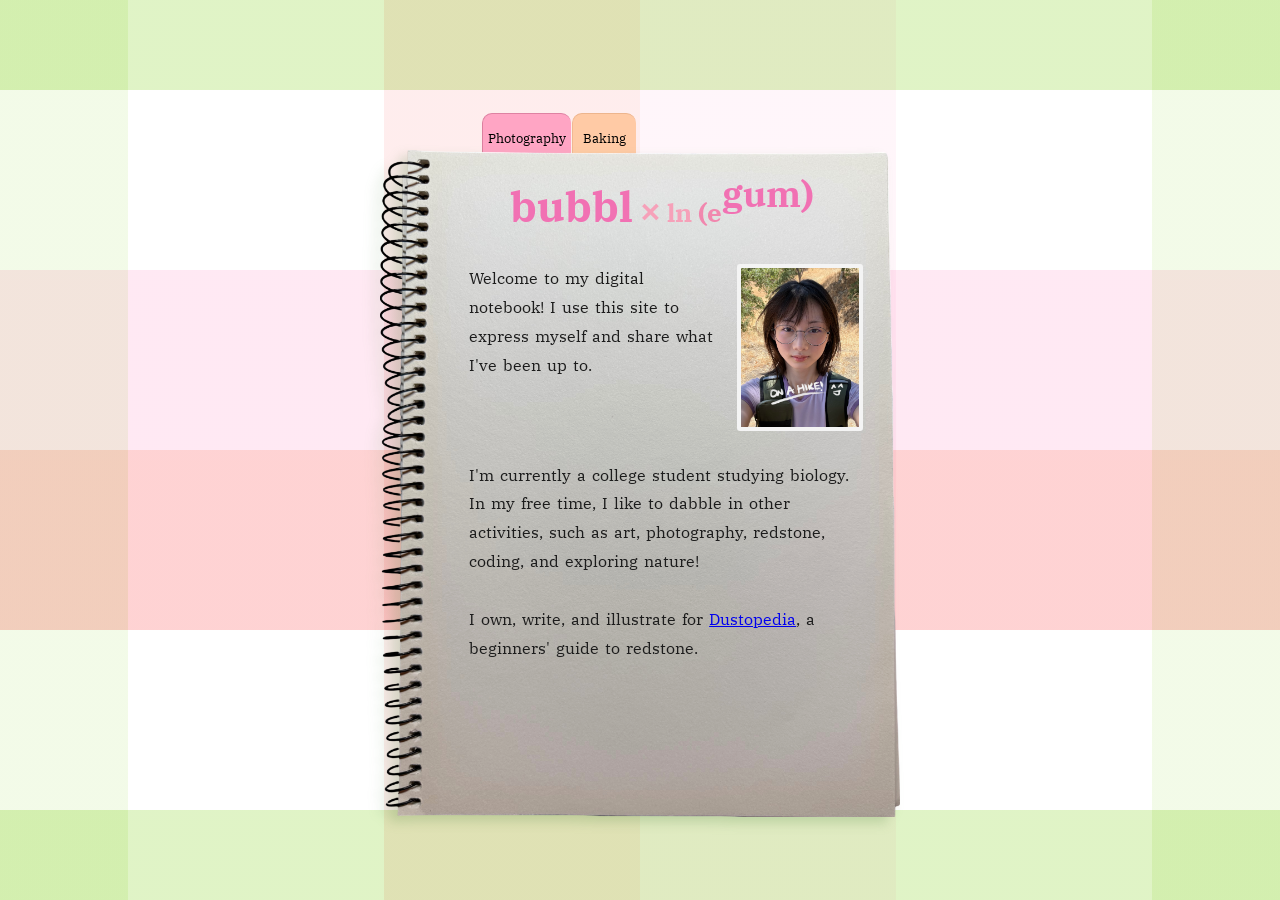
==== index.html @ 09e417a1 "Update index.html" ====
<!DOCTYPE html>
<head>
  <meta name="viewport" content="width=device-width, initial-scale=1.0">
  <link href="sitehomepage.css" rel="stylesheet">
</head>


<body>
<div class="background">
  <div class="notepadtextcontainer">
    <div class="notepadtext">
      <h1>
        bubbl<span class="ln" > &#10005; ln</span><span class="e"> &#40;e</span><sup>gum&#41;</sup>
      </h1>
      <p class="about">
        Welcome to my digital notebook! I use this site to express myself and share what I've been up to.
      </p>
      <p class="about1">
        I'm currently a college student studying biology. In my free time, I like to dabble in other activities, such as art, photography, redstone, coding, and exploring nature!
        <br><br>
        I own, write, and illustrate for <a class="dustopedia" href="https://dustopedia.com">Dustopedia</a>, a beginners' guide to redstone.
      </p>
      <img src="/images/hikingselfieannotated.png" class="myphoto">
    </div>
  </div>
  <div class="notepad">
    <img src="/images/notebookimg.PNG" class="img">
  </div>
  <a href="photography.html">
    <button class="tab1">
      Photography
    </button>
  </a>
  <a href="baking.html">
    <button class="tab2">
      Baking
    </button>
  </a>
</div>
</body>

</html>
---- sitehomepage.css ----
@import url('https://fonts.googleapis.com/css2?family=Nerko+One&display=swap');
@import url('https://fonts.googleapis.com/css2?family=IBM+Plex+Serif:ital,wght@0,100;0,200;0,300;0,400;0,500;0,600;0,700;1,100;1,200;1,300;1,400;1,500;1,600;1,700&display=swap');

* {
  margin:0;
  padding:0;
  font-family: "IBM Plex Serif";
}

.background {
  background-image: linear-gradient(0deg,
      rgba(203, 236, 160, 0.6) 0% 10%, rgba(255, 255, 255, 0.6) 10% 30%, rgba(254, 181, 182, 0.6) 30% 50%, rgba(255, 218, 235, 0.6) 50% 70%, rgba(255, 255, 255, 0.6) 70% 90%, rgba(203, 236, 160, 0.6) 90% 100%),
      linear-gradient(90deg,
        rgba(203, 236, 160, 0.6) 0% 10%, rgba(255, 255, 255, 0.6) 10% 30%, rgba(254, 181, 182, 0.6) 30% 50%, rgba(255, 218, 235, 0.6) 50% 70%, rgba(255, 255, 255, 0.6) 70% 90%, rgba(203, 236, 160, 0.6) 90% 100%
        );
  background-size: 100px 100px,100px 100px,100px 100px,100px 100px,100px 10px;
  background-size:cover;
  background-position:center;
  background-attachment:fixed;
  position:relative;
  height: 100vh;
  overflow:scroll;
}

@media (min-width:320px){
  .myphoto {
    grid-column: col-start 8 / span 4;
  }
  .about {
    grid-column: col-start 3 / span 5;
  }
}

@media (min-width:480px) {
  .myphoto {
    grid-column: col-start 9 / span 3;
  }
  .about {
    grid-column: col-start 3 / span 6;
  }
}
@media (min-width:600px) {
  .myphoto {
    grid-column: col-start 9 / span 3;
  }
}
@media (min-width:801px) {
  .myphoto {
    grid-column: col-start 9 / span 3;
  }
  
}

.notepad {
  position:absolute;
  top:0;
  left:50%;
  transform:translateX(-50%);
  filter: drop-shadow(-8px 6px 6px rgba(75, 129, 59, 0.233));
}

.notepadtextcontainer {
  position:absolute;
  top:0;
  left:50%;
  transform:translateX(-50%);
  z-index:10;
}

.notepadtextcontainer {
  margin-top:150px;
  width:90%;
  max-width: 520px;
}

.notepad {
  padding-top:0;
  margin-top:150px;
  width:90%;
  max-width:520px;
  z-index:5;
}

.notepadtext {
  padding-top:20px;
  display: grid;
  width: 100%;
  grid-template-columns: repeat(12, [col-start] 1fr);
  column-gap: 15px;
  row-gap: 30px;
}

h1 {
  grid-column: col-start 3 / span 9;
  text-align: center;
  font-family:"IBM Plex Serif";
  color: rgb(241, 113, 179);
  font-size: calc(30px + 1vw);
}

.ln {
  opacity:0.;
  font-size:60%;
  color:rgb(246, 161, 185);
}

.e {
  opacity: 0.7;
  font-size: 60%;
  color: rgb(249, 97, 153)
}

.about {
  grid-row: 2;
}

.myphoto {

  width:100%;
  border: 4px rgb(244, 244, 244) solid;
  border-radius:3px;
}

.about1 {
  grid-column: col-start 3 / span 9;
  grid-row: 3;
}

p {
  font-family:"IBM Plex Serif";
  color:rgb(28, 28, 28);
  word-spacing: 2px;
  font-size: calc(12px + 0.3vw);
  line-height: calc(25px + 0.3vw);
  
}

.img {
  width: 100%;
}

.tab1 {
  z-index:1;
  position:absolute;
  top: 113px;
  left: calc(40vw - 30px);
  padding-top:15px;
  padding-bottom:15px;
  padding-left: 5px;
  padding-right: 5px;
  border-radius: 10px 10px 0 0;
  border-style:none;
  color:rgb(0, 0, 0);
  background-color: rgb(255, 165, 196);
  border-top: rgb(222, 130, 162) 1px solid;
  border-left:rgb(219, 128, 159) 1px solid;
}

.tab1:hover {
  background-color: rgb(255, 152, 188);
  cursor:pointer;
}

.tab1:active {
  background-color: rgb(255, 138, 179);
}

.tab2 {
  z-index:1;
  position:absolute;
  top: 113px;
  left: calc(40vw + 60px);
  padding-top:15px;
  padding-bottom:15px;
  padding-left: 10px;
  padding-right: 10px;
  border-radius: 10px 10px 0 0;
  border-style:none;
  color:rgb(0, 0, 0);
  background-color: rgb(255, 202, 165);
  border-top: rgb(237, 181, 141) 1px solid;
  border-left:rgb(240, 185, 145) 1px solid;
}

.tab2:hover {
  background-color: rgb(255, 191, 145);
  cursor:pointer;
}

.tab2:active {
  background-color: rgb(255, 171, 111);
}
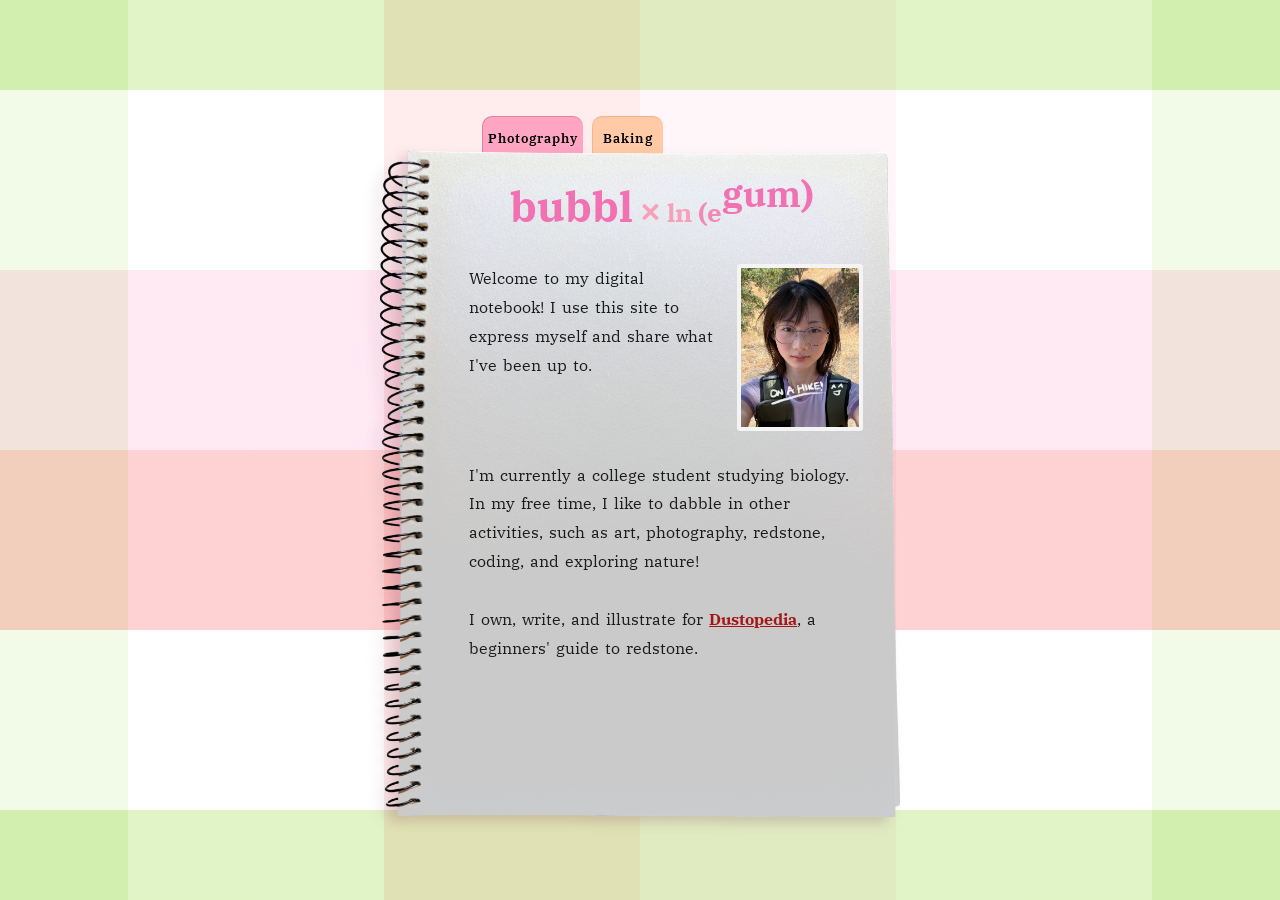
==== commit 37ead5e6: "Update index.html" ====
--- a/index.html
+++ b/index.html
@@ -24,7 +24,7 @@
     </div>
   </div>
   <div class="notepad">
-    <img src="/images/notebookimg.PNG" class="img">
+    <img src="/images/notebookimg2.png" class="img">
   </div>
   <a href="photography.html">
     <button class="tab1">
--- a/sitehomepage.css
+++ b/sitehomepage.css
@@ -29,6 +29,10 @@
   .about {
     grid-column: col-start 3 / span 5;
   }
+  p {
+    font-size: 12px;
+    line-height:20px;
+  }
 }
 
 @media (min-width:480px) {
@@ -37,6 +41,10 @@
   }
   .about {
     grid-column: col-start 3 / span 6;
+  }
+  p {
+    font-size: calc(12px + 0.3vw);
+    line-height: calc(25px + 0.3vw);
   }
 }
 @media (min-width:600px) {
@@ -56,7 +64,7 @@
   top:0;
   left:50%;
   transform:translateX(-50%);
-  filter: drop-shadow(-8px 6px 6px rgba(75, 129, 59, 0.233));
+  filter: drop-shadow(-8px 6px 6px rgba(129, 59, 87, 0.233));
 }
 
 .notepadtextcontainer {
@@ -130,8 +138,7 @@
   font-family:"IBM Plex Serif";
   color:rgb(28, 28, 28);
   word-spacing: 2px;
-  font-size: calc(12px + 0.3vw);
-  line-height: calc(25px + 0.3vw);
+
   
 }
 
@@ -142,9 +149,9 @@
 .tab1 {
   z-index:1;
   position:absolute;
-  top: 113px;
+  top: 116px;
   left: calc(40vw - 30px);
-  padding-top:15px;
+  padding-top:12px;
   padding-bottom:15px;
   padding-left: 5px;
   padding-right: 5px;
@@ -168,9 +175,9 @@
 .tab2 {
   z-index:1;
   position:absolute;
-  top: 113px;
-  left: calc(40vw + 60px);
-  padding-top:15px;
+  top: 116px;
+  left: calc(40vw + 80px);
+  padding-top:12px;
   padding-bottom:15px;
   padding-left: 10px;
   padding-right: 10px;
@@ -190,3 +197,13 @@
 .tab2:active {
   background-color: rgb(255, 171, 111);
 }
+
+.dustopedia {
+  color: rgb(164, 23, 23);
+  font-weight:700;
+}
+
+button {
+  font-weight:600;
+  letter-spacing:1px;
+}
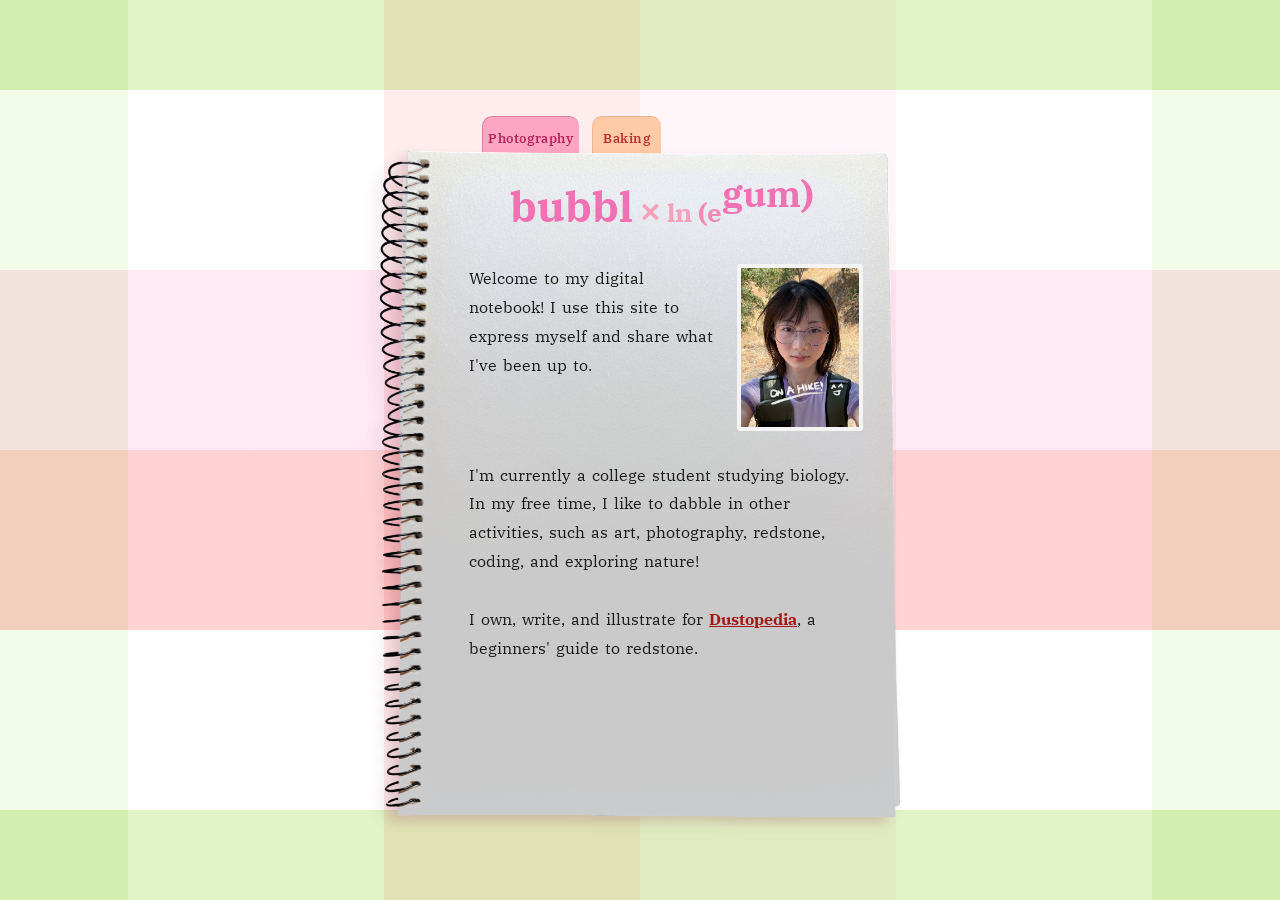
==== commit 2e4cb2b0: "Update index.html" ====
--- a/index.html
+++ b/index.html
@@ -2,6 +2,7 @@
 <head>
   <meta name="viewport" content="width=device-width, initial-scale=1.0">
   <link href="sitehomepage.css" rel="stylesheet">
+  <title>bubblgum</title>
 </head>
 
 
--- a/sitehomepage.css
+++ b/sitehomepage.css
@@ -30,26 +30,42 @@
     grid-column: col-start 3 / span 5;
   }
   p {
+    font-size: 11px;
+    line-height:18px;
+  }
+  .about {
+    font-size:12px;
+    line-height:20px;
+  }
+}
+
+@media (min-width:480px) {
+  .myphoto {
+    grid-column: col-start 9 / span 3;
+  }
+  .about {
+    grid-column: col-start 3 / span 6;
+  }
+  p {
     font-size: 12px;
     line-height:20px;
   }
-}
-
-@media (min-width:480px) {
+  .about {
+    font-size:12px;
+    line-height:20px;
+  }
+}
+@media (min-width:600px) {
   .myphoto {
     grid-column: col-start 9 / span 3;
-  }
-  .about {
-    grid-column: col-start 3 / span 6;
   }
   p {
     font-size: calc(12px + 0.3vw);
     line-height: calc(25px + 0.3vw);
   }
-}
-@media (min-width:600px) {
-  .myphoto {
-    grid-column: col-start 9 / span 3;
+  .about {
+    font-size: calc(12px + 0.3vw);
+    line-height: calc(25px + 0.3vw);
   }
 }
 @media (min-width:801px) {
@@ -157,7 +173,7 @@
   padding-right: 5px;
   border-radius: 10px 10px 0 0;
   border-style:none;
-  color:rgb(0, 0, 0);
+  color:rgb(186, 37, 89);
   background-color: rgb(255, 165, 196);
   border-top: rgb(222, 130, 162) 1px solid;
   border-left:rgb(219, 128, 159) 1px solid;
@@ -183,7 +199,7 @@
   padding-right: 10px;
   border-radius: 10px 10px 0 0;
   border-style:none;
-  color:rgb(0, 0, 0);
+  color:rgb(192, 51, 51);
   background-color: rgb(255, 202, 165);
   border-top: rgb(237, 181, 141) 1px solid;
   border-left:rgb(240, 185, 145) 1px solid;
@@ -205,5 +221,9 @@
 
 button {
   font-weight:600;
-  letter-spacing:1px;
-}
+  letter-spacing:0.6px;
+}
+
+button p {
+  font-size: 11px;
+}
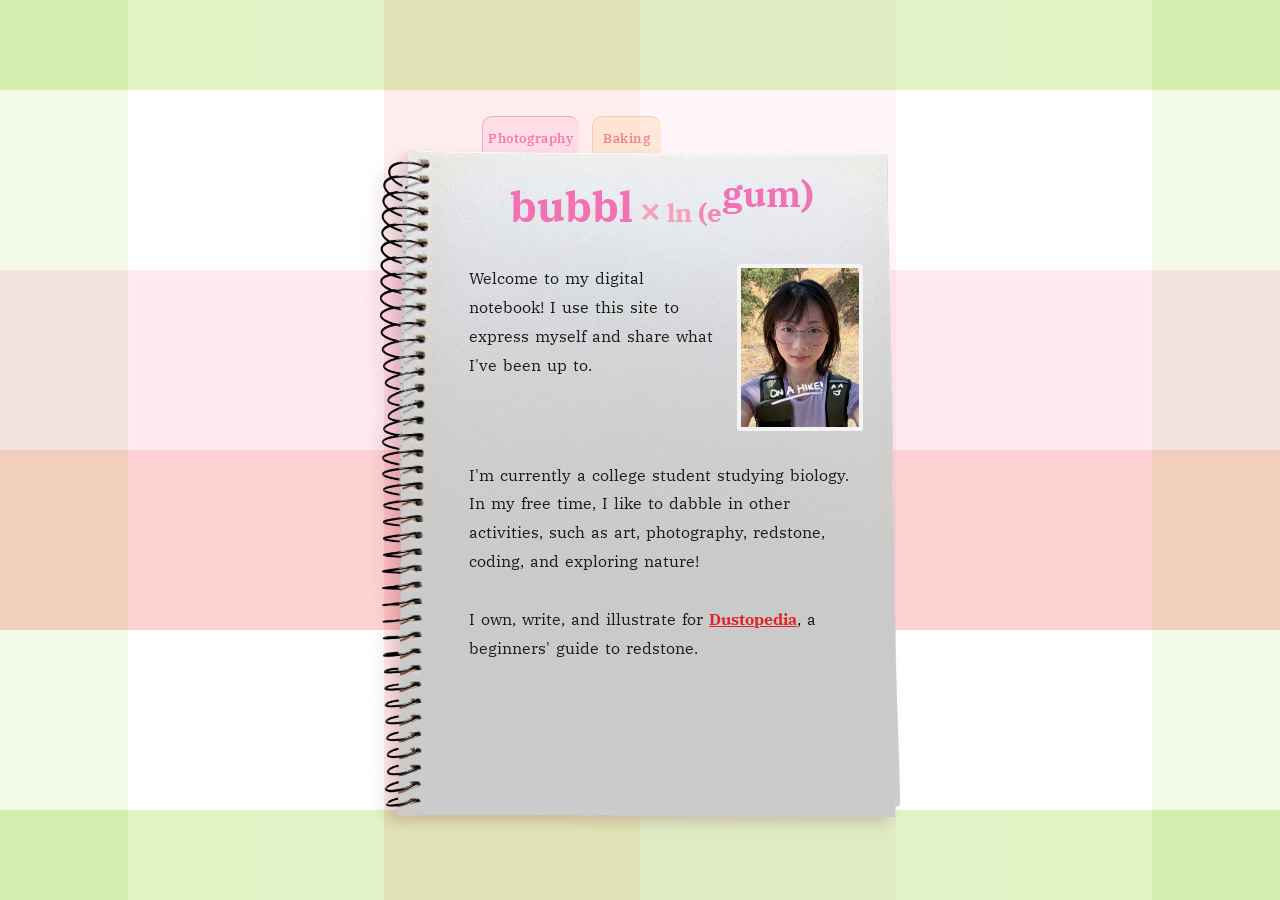
==== commit 421767e5: "Update index.html" ====
--- a/index.html
+++ b/index.html
@@ -19,7 +19,7 @@
       <p class="about1">
         I'm currently a college student studying biology. In my free time, I like to dabble in other activities, such as art, photography, redstone, coding, and exploring nature!
         <br><br>
-        I own, write, and illustrate for <a class="dustopedia" href="https://dustopedia.com">Dustopedia</a>, a beginners' guide to redstone.
+        I own, write, and illustrate for <a class="dustopedia" href="https://dustopedia.com" target="_blank">Dustopedia</a>, a beginners' guide to redstone.
       </p>
       <img src="/images/hikingselfieannotated.png" class="myphoto">
     </div>
--- a/sitehomepage.css
+++ b/sitehomepage.css
@@ -173,19 +173,20 @@
   padding-right: 5px;
   border-radius: 10px 10px 0 0;
   border-style:none;
-  color:rgb(186, 37, 89);
-  background-color: rgb(255, 165, 196);
+  color:rgb(239, 49, 115);
+  background-color: rgb(255, 212, 227);
   border-top: rgb(222, 130, 162) 1px solid;
   border-left:rgb(219, 128, 159) 1px solid;
+  opacity: 0.6;
 }
 
 .tab1:hover {
-  background-color: rgb(255, 152, 188);
+  background-color: rgb(255, 207, 223);
   cursor:pointer;
 }
 
 .tab1:active {
-  background-color: rgb(255, 138, 179);
+  background-color: rgb(255, 190, 213);
 }
 
 .tab2 {
@@ -199,23 +200,24 @@
   padding-right: 10px;
   border-radius: 10px 10px 0 0;
   border-style:none;
-  color:rgb(192, 51, 51);
-  background-color: rgb(255, 202, 165);
+  color:rgb(224, 67, 67);
+  background-color: rgb(255, 222, 198);
   border-top: rgb(237, 181, 141) 1px solid;
   border-left:rgb(240, 185, 145) 1px solid;
+  opacity:0.6;
 }
 
 .tab2:hover {
-  background-color: rgb(255, 191, 145);
+  background-color: rgb(255, 218, 190);
   cursor:pointer;
 }
 
 .tab2:active {
-  background-color: rgb(255, 171, 111);
+  background-color: rgb(255, 212, 181);
 }
 
 .dustopedia {
-  color: rgb(164, 23, 23);
+  color: rgb(223, 38, 38);
   font-weight:700;
 }
 
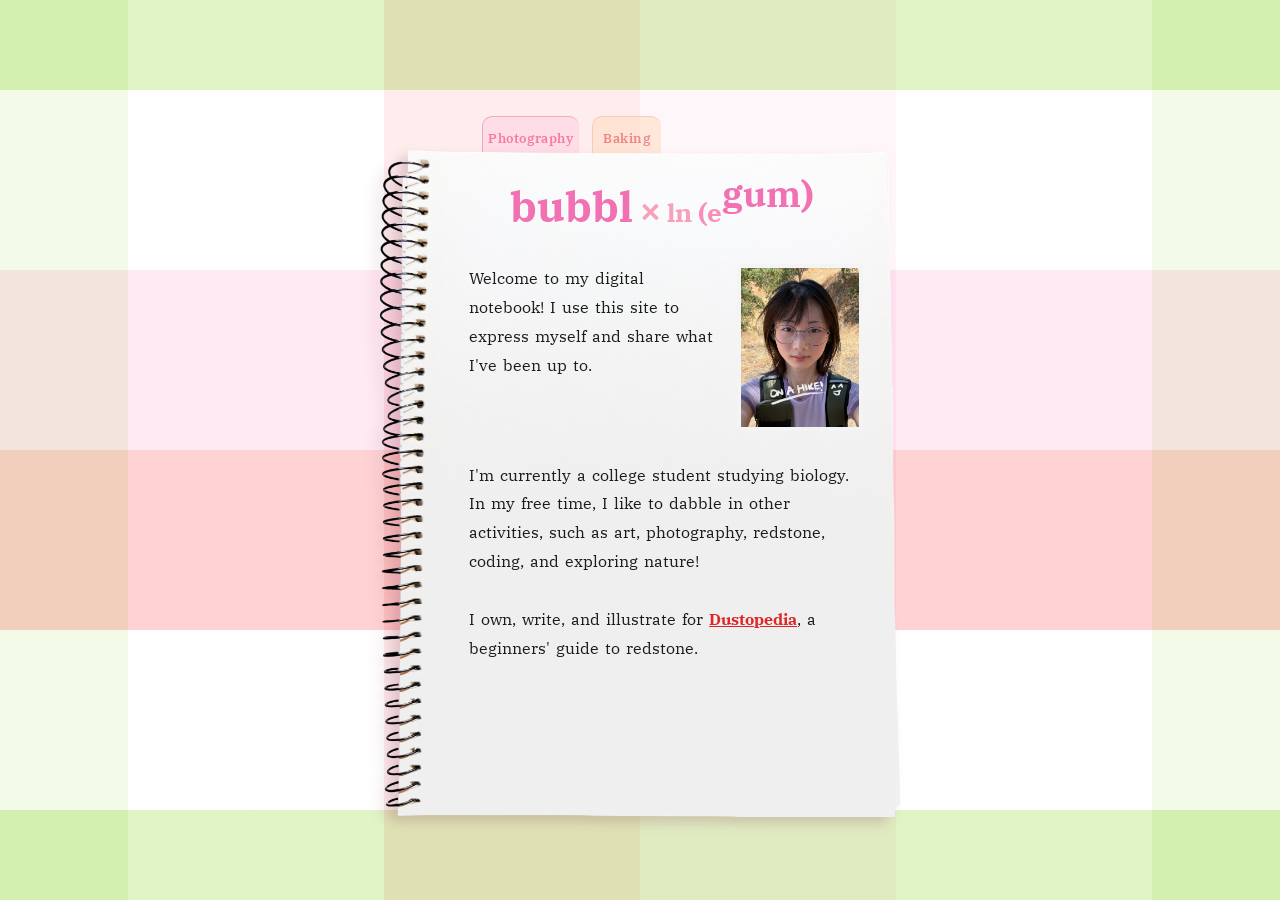
==== commit 6c73a5a8: "Update index.html" ====
--- a/index.html
+++ b/index.html
@@ -25,7 +25,7 @@
     </div>
   </div>
   <div class="notepad">
-    <img src="/images/notebookimg2.png" class="img">
+    <img src="/images/notebookimg3.png" class="img">
   </div>
   <a href="photography.html">
     <button class="tab1">
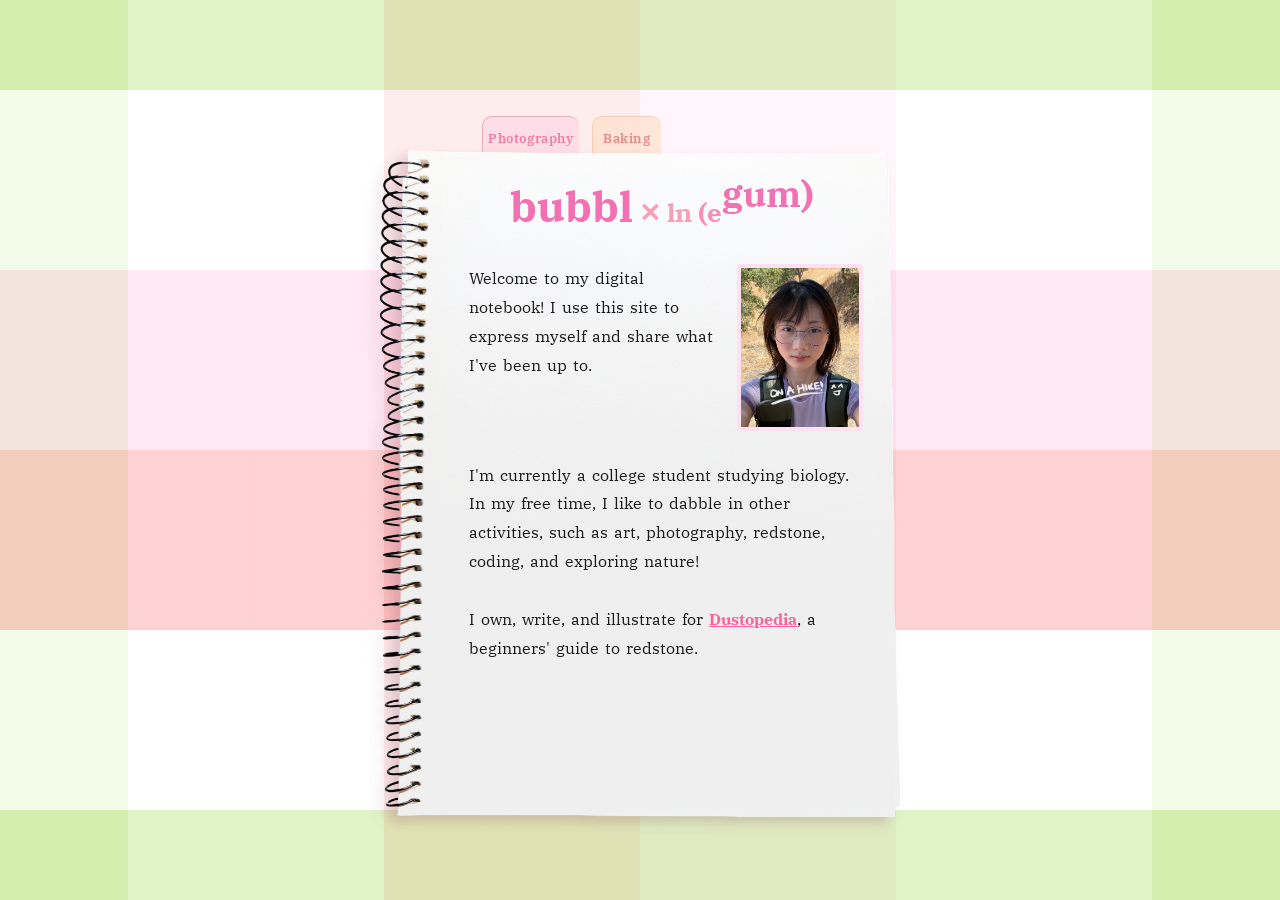
==== commit 03ca6f8a: "Update index.html" ====
--- a/index.html
+++ b/index.html
@@ -27,12 +27,12 @@
   <div class="notepad">
     <img src="/images/notebookimg3.png" class="img">
   </div>
-  <a href="photography.html">
+  <a href="photography">
     <button class="tab1">
       Photography
     </button>
   </a>
-  <a href="baking.html">
+  <a href="baking">
     <button class="tab2">
       Baking
     </button>
--- a/sitehomepage.css
+++ b/sitehomepage.css
@@ -141,7 +141,7 @@
 .myphoto {
 
   width:100%;
-  border: 4px rgb(244, 244, 244) solid;
+  border: 4px rgb(255, 224, 240) solid;
   border-radius:3px;
 }
 
@@ -181,12 +181,12 @@
 }
 
 .tab1:hover {
-  background-color: rgb(255, 207, 223);
+  background-color: rgb(255, 200, 218);
   cursor:pointer;
 }
 
 .tab1:active {
-  background-color: rgb(255, 190, 213);
+  background-color: rgb(255, 183, 208);
 }
 
 .tab2 {
@@ -208,16 +208,16 @@
 }
 
 .tab2:hover {
-  background-color: rgb(255, 218, 190);
+  background-color: rgb(252, 213, 183);
   cursor:pointer;
 }
 
 .tab2:active {
-  background-color: rgb(255, 212, 181);
+  background-color: rgb(255, 197, 156);
 }
 
 .dustopedia {
-  color: rgb(223, 38, 38);
+  color: rgb(251, 98, 149);
   font-weight:700;
 }
 
